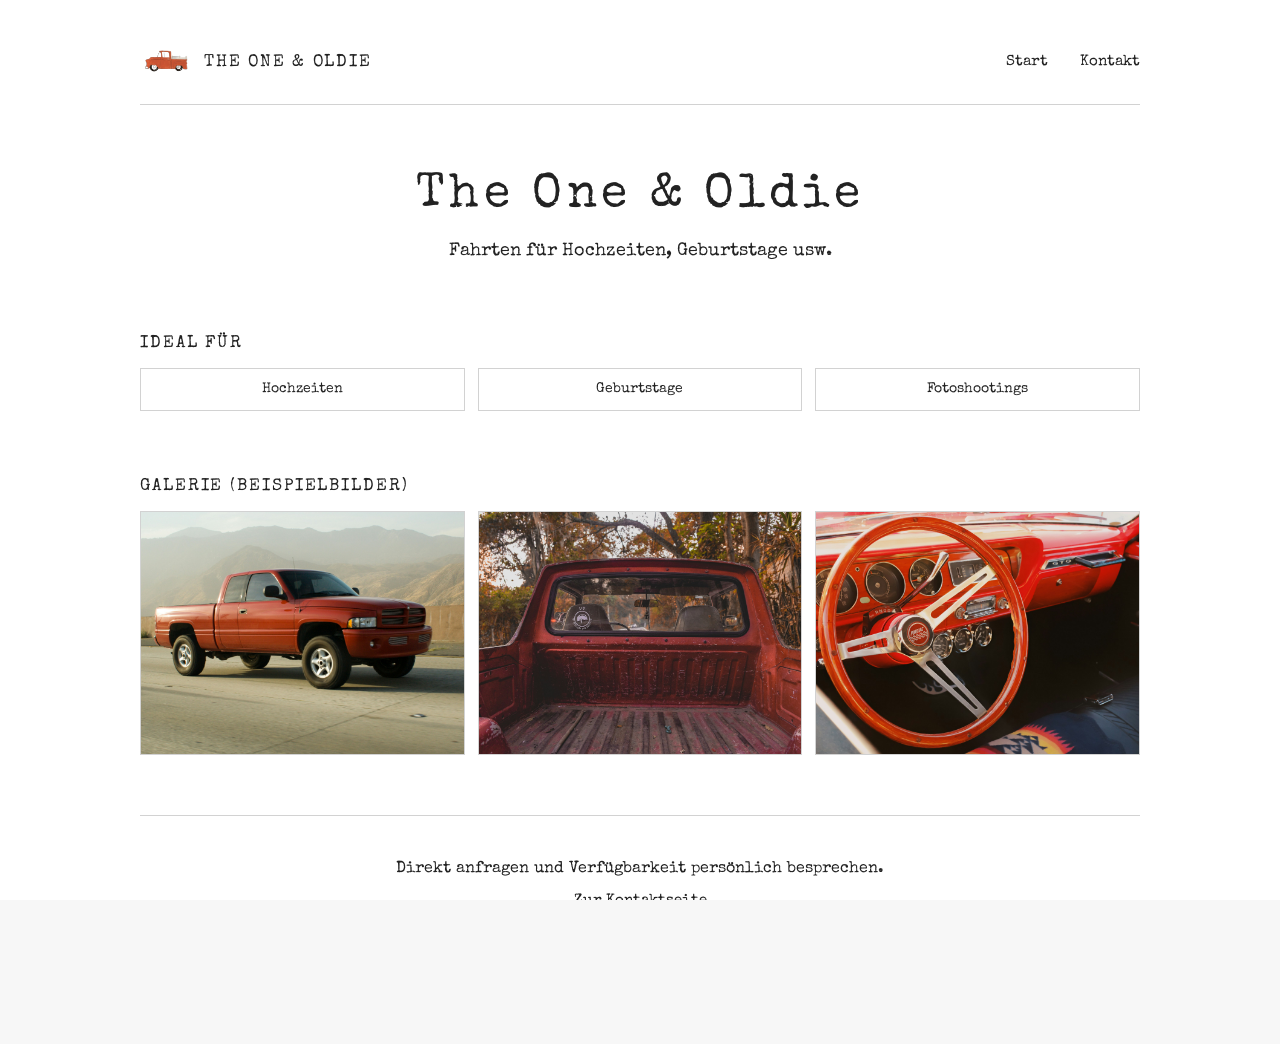
==== index.html @ 738f6e9b "init" ====
<!doctype html>
<html lang="de">
  <head>
    <meta charset="UTF-8" />
    <meta name="viewport" content="width=device-width, initial-scale=1.0" />
    <link
      rel="apple-touch-icon"
      sizes="180x180"
      href="./assets/favicon_io/apple-touch-icon.png"
    />
    <link
      rel="icon"
      type="image/png"
      sizes="32x32"
      href="./assets/favicon_io/favicon-32x32.png"
    />
    <link
      rel="icon"
      type="image/png"
      sizes="16x16"
      href="./assets/favicon_io/favicon-16x16.png"
    />
    <link
      rel="icon"
      type="image/x-icon"
      href="./assets/favicon_io/favicon.ico"
    />
    <link rel="manifest" href="./assets/favicon_io/site.webmanifest" />
    <meta name="theme-color" content="#ffffff" />
    <title>The One & Oldie | Vintage Chevy mieten</title>
    <meta
      name="description"
      content="The One & Oldie – Vintage Chevy Truck für Hochzeiten, Geburtstage und besondere Anlässe."
    />
    <link rel="preconnect" href="https://fonts.googleapis.com" />
    <link rel="preconnect" href="https://fonts.gstatic.com" crossorigin />
    <link
      href="https://fonts.googleapis.com/css2?family=Courier+Prime:wght@400;700&family=Special+Elite&display=swap"
      rel="stylesheet"
    />
    <link rel="stylesheet" href="./assets/loader.css" />
    <link rel="stylesheet" href="./assets/nav.css" />
    <style>
      :root {
        --bg: #ffffff;
        --text: #222222;
        --line: rgba(34, 34, 34, 0.2);
      }

      * {
        box-sizing: border-box;
      }

      html,
      body {
        margin: 0;
        padding: 0;
        background: var(--bg);
        color: var(--text);
        font-family: "Special Elite", "Courier Prime", "Courier New", serif;
      }

      .site {
        width: min(1000px, 92vw);
        margin: 0 auto;
        padding: clamp(1.4rem, 3vw, 2.2rem) 0 clamp(3rem, 7vw, 5rem);
      }

      .nav {
        display: flex;
        align-items: center;
        justify-content: space-between;
        gap: 1rem;
        border-bottom: 1px solid var(--line);
        padding-bottom: 0.9rem;
      }

      .brand {
        margin: 0;
        font-size: clamp(0.95rem, 2vw, 1.08rem);
        letter-spacing: 0.1em;
        text-transform: uppercase;
      }

      .brand-wrap {
        display: flex;
        align-items: center;
        gap: 0.65rem;
      }

      .brand-logo {
        width: clamp(44px, 5vw, 54px);
        height: clamp(44px, 5vw, 54px);
        object-fit: contain;
        display: block;
      }

      .nav-links {
        display: flex;
        gap: clamp(1rem, 3vw, 2rem);
        font-size: 0.92rem;
      }

      .nav a,
      .btn,
      .footer a {
        color: inherit;
        text-decoration: none;
        border-bottom: 1px solid transparent;
        transition: border-color 0.15s ease;
      }

      .nav a:hover,
      .nav a:focus-visible,
      .btn:hover,
      .btn:focus-visible,
      .footer a:hover,
      .footer a:focus-visible {
        border-color: rgba(34, 34, 34, 0.4);
        outline: none;
      }

      .hero {
        text-align: center;
        padding-top: clamp(2rem, 7vw, 4.2rem);
      }

      .hero h1 {
        margin: 0;
        font-size: clamp(1.9rem, 5vw, 3rem);
        font-weight: 400;
        letter-spacing: 0.09em;
      }

      .hero p {
        margin: 1rem auto 0;
        max-width: 42ch;
        font-size: clamp(0.95rem, 2vw, 1.1rem);
        line-height: 1.8;
      }

      .hero-image {
        margin: clamp(1.7rem, 4vw, 2.8rem) auto 0;
        width: min(760px, 100%);
        border: 1px solid var(--line);
        background: #f7f7f7;
        overflow: hidden;
      }

      .hero-image img {
        display: block;
        width: 100%;
        height: auto;
      }

      .section {
        margin-top: clamp(2.5rem, 6vw, 4.2rem);
      }

      .section h2 {
        margin: 0 0 1rem;
        text-transform: uppercase;
        letter-spacing: 0.11em;
        font-size: clamp(0.95rem, 2.2vw, 1.08rem);
        font-weight: 400;
      }

      .events {
        display: grid;
        grid-template-columns: repeat(3, minmax(0, 1fr));
        gap: 0.8rem;
      }

      .event-card {
        border: 1px solid var(--line);
        padding: 0.85rem 0.75rem;
        text-align: center;
        font-size: 0.9rem;
      }

      .gallery {
        display: grid;
        grid-template-columns: repeat(3, minmax(0, 1fr));
        gap: 0.8rem;
      }

      .gallery img {
        width: 100%;
        aspect-ratio: 4 / 3;
        object-fit: cover;
        border: 1px solid var(--line);
        display: block;
      }

      .cta {
        margin-top: clamp(2.4rem, 6vw, 3.8rem);
        text-align: center;
        border-top: 1px solid var(--line);
        padding-top: clamp(1.2rem, 3vw, 1.8rem);
      }

      .btn {
        display: inline-block;
        font-size: 0.95rem;
        padding-bottom: 0.1rem;
      }

      .footer {
        margin-top: 2.4rem;
        text-align: center;
        font-size: 0.85rem;
        opacity: 0.9;
      }

      @media (max-width: 820px) {
        .events,
        .gallery {
          grid-template-columns: repeat(2, minmax(0, 1fr));
        }
      }

      @media (max-width: 580px) {
        .site {
          width: min(96vw, 560px);
        }

        .events,
        .gallery {
          grid-template-columns: 1fr;
        }

        .hero {
          text-align: left;
        }

        .hero p {
          margin-left: 0;
        }
      }
    </style>
  </head>
  <body>
    <div id="page-loader" class="page-loader" aria-live="polite" aria-busy="true">
      <div class="loader-half loader-half--top" aria-hidden="true"></div>
      <div class="loader-half loader-half--bottom" aria-hidden="true"></div>
      <div class="loader-scene">
        <p class="loader-label">The One &amp; Oldie</p>
        <div
          class="dino-game"
          role="progressbar"
          aria-valuemin="0"
          aria-valuemax="100"
          aria-valuenow="0"
          aria-label="Seite wird geladen"
        >
          <canvas class="dino-canvas" aria-hidden="true"></canvas>
          <img
            class="loader-runner"
            src="./assets/logo.png"
            alt=""
            width="72"
            height="72"
            decoding="async"
          />
        </div>
      </div>
    </div>

    <div class="site">
      <header class="nav">
        <div class="brand-wrap">
          <img
            class="brand-logo"
            src="./assets/logo.png"
            alt="The One &amp; Oldie Logo"
          />
          <p class="brand">The One &amp; Oldie</p>
        </div>
        <button
          class="nav-toggle"
          type="button"
          aria-expanded="false"
          aria-controls="nav-menu"
          aria-label="Menü öffnen"
        >
          <span class="nav-toggle-bar" aria-hidden="true"></span>
          <span class="nav-toggle-bar" aria-hidden="true"></span>
          <span class="nav-toggle-bar" aria-hidden="true"></span>
        </button>
        <nav id="nav-menu" class="nav-links" aria-label="Hauptnavigation">
          <a href="index.html">Start</a>
          <a href="contact.html">Kontakt</a>
        </nav>
      </header>

      <main>
        <section class="hero" aria-label="Startbereich">
          <h1>The One &amp; Oldie</h1>
          <p>Fahrten für Hochzeiten, Geburtstage usw.</p>
        </section>

        <section class="section" aria-label="Anlässe">
          <h2>Ideal für</h2>
          <div class="events">
            <div class="event-card">Hochzeiten</div>
            <div class="event-card">Geburtstage</div>
            <div class="event-card">Fotoshootings</div>
          </div>
        </section>

        <section class="section" aria-label="Galerie">
          <h2>Galerie (Beispielbilder)</h2>
          <div class="gallery">
            <img
              src="./assets/gallery/example1.jpg"
              alt="Beispielbild 1 für späteres Ersetzen"
            />
            <img
              src="./assets/gallery/example2.jpg"
              alt="Beispielbild 2 für späteres Ersetzen"
            />
            <img
              src="./assets/gallery/example3.jpg"
              alt="Beispielbild 3 für späteres Ersetzen"
            />
          </div>
        </section>

        <section class="cta" aria-label="Kontaktaufruf">
          <p>Direkt anfragen und Verfügbarkeit persönlich besprechen.</p>
          <a class="btn" href="contact.html">Zur Kontaktseite</a>
        </section>
      </main>

      <footer class="footer">
        <a href="contact.html">Kontakt</a>
      </footer>
    </div>
    <script src="./assets/loader.js"></script>
    <script src="./assets/nav.js"></script>
  </body>
</html>
---- assets/loader.css ----
/* Loading screen – Chrome offline dino style + split reveal */
body.is-loading {
  overflow: hidden;
}

.page-loader {
  position: fixed;
  inset: 0;
  z-index: 10000;
  pointer-events: all;
}

.page-loader.is-done {
  pointer-events: none;
}

.loader-half {
  position: fixed;
  left: 0;
  right: 0;
  height: 50%;
  background: #f7f7f7;
  z-index: 10002;
  transition: transform 0.9s cubic-bezier(0.65, 0, 0.35, 1);
  will-change: transform;
}

.loader-half--top {
  top: 0;
}

.loader-half--bottom {
  bottom: 0;
}

.page-loader.is-revealing .loader-half--top {
  transform: translateY(-100%);
}

.page-loader.is-revealing .loader-half--bottom {
  transform: translateY(100%);
}

.loader-scene {
  position: fixed;
  left: 50%;
  top: 50%;
  transform: translate(-50%, -50%);
  width: min(520px, 88vw);
  z-index: 10003;
  transition: opacity 0.35s ease;
}

.page-loader.is-revealing .loader-scene {
  opacity: 0;
}

.loader-label {
  margin: 0 0 0.65rem;
  text-align: center;
  font-family: "Segoe UI", system-ui, -apple-system, sans-serif;
  font-size: clamp(0.8rem, 2vw, 0.9rem);
  letter-spacing: 0.02em;
  color: #535353;
}

.dino-game {
  position: relative;
  height: 72px;
  border-radius: 2px;
  overflow: hidden;
  background: #f7f7f7;
}

.dino-canvas {
  display: block;
  width: 100%;
  height: 72px;
}

.loader-runner {
  position: absolute;
  left: 0%;
  bottom: 12px;
  width: clamp(48px, 13vw, 64px);
  height: auto;
  z-index: 2;
  pointer-events: none;
  transform: translateX(-50%) scaleX(-1);
  transform-origin: bottom center;
  filter: drop-shadow(0 2px 4px rgba(0, 0, 0, 0.12));
}

@media (prefers-reduced-motion: reduce) {
  .loader-half {
    transition-duration: 0.01ms;
  }

  .loader-scene {
    transition: none;
  }
}
---- assets/nav.css ----
.nav-toggle {
  display: none;
  flex-direction: column;
  justify-content: center;
  gap: 5px;
  width: 44px;
  height: 44px;
  margin-left: auto;
  padding: 0;
  border: 1px solid var(--line);
  background: var(--bg);
  color: inherit;
  cursor: pointer;
  flex-shrink: 0;
}

.nav-toggle-bar {
  display: block;
  width: 20px;
  height: 2px;
  margin: 0 auto;
  background: currentColor;
  transition: transform 0.2s ease, opacity 0.2s ease;
}

.nav-toggle:focus-visible {
  outline: 2px solid rgba(34, 34, 34, 0.35);
  outline-offset: 2px;
}

.nav.is-open .nav-toggle-bar:nth-child(1) {
  transform: translateY(7px) rotate(45deg);
}

.nav.is-open .nav-toggle-bar:nth-child(2) {
  opacity: 0;
}

.nav.is-open .nav-toggle-bar:nth-child(3) {
  transform: translateY(-7px) rotate(-45deg);
}

@media (max-width: 768px) {
  .nav {
    position: relative;
    flex-wrap: wrap;
    align-items: center;
  }

  .nav-toggle {
    display: flex;
  }

  .nav-links {
    display: none;
    width: 100%;
    flex-direction: column;
    align-items: stretch;
    gap: 0;
    margin-top: 0.75rem;
    padding-top: 0.75rem;
    border-top: 1px solid var(--line);
  }

  .nav.is-open .nav-links {
    display: flex;
  }

  .nav-links a {
    padding: 0.7rem 0;
    border-bottom: 1px solid var(--line);
  }

  .nav-links a:last-child {
    border-bottom: none;
  }
}

@media (min-width: 769px) {
  .nav-toggle {
    display: none !important;
  }
}

@media (prefers-reduced-motion: reduce) {
  .nav-toggle-bar {
    transition: none;
  }
}
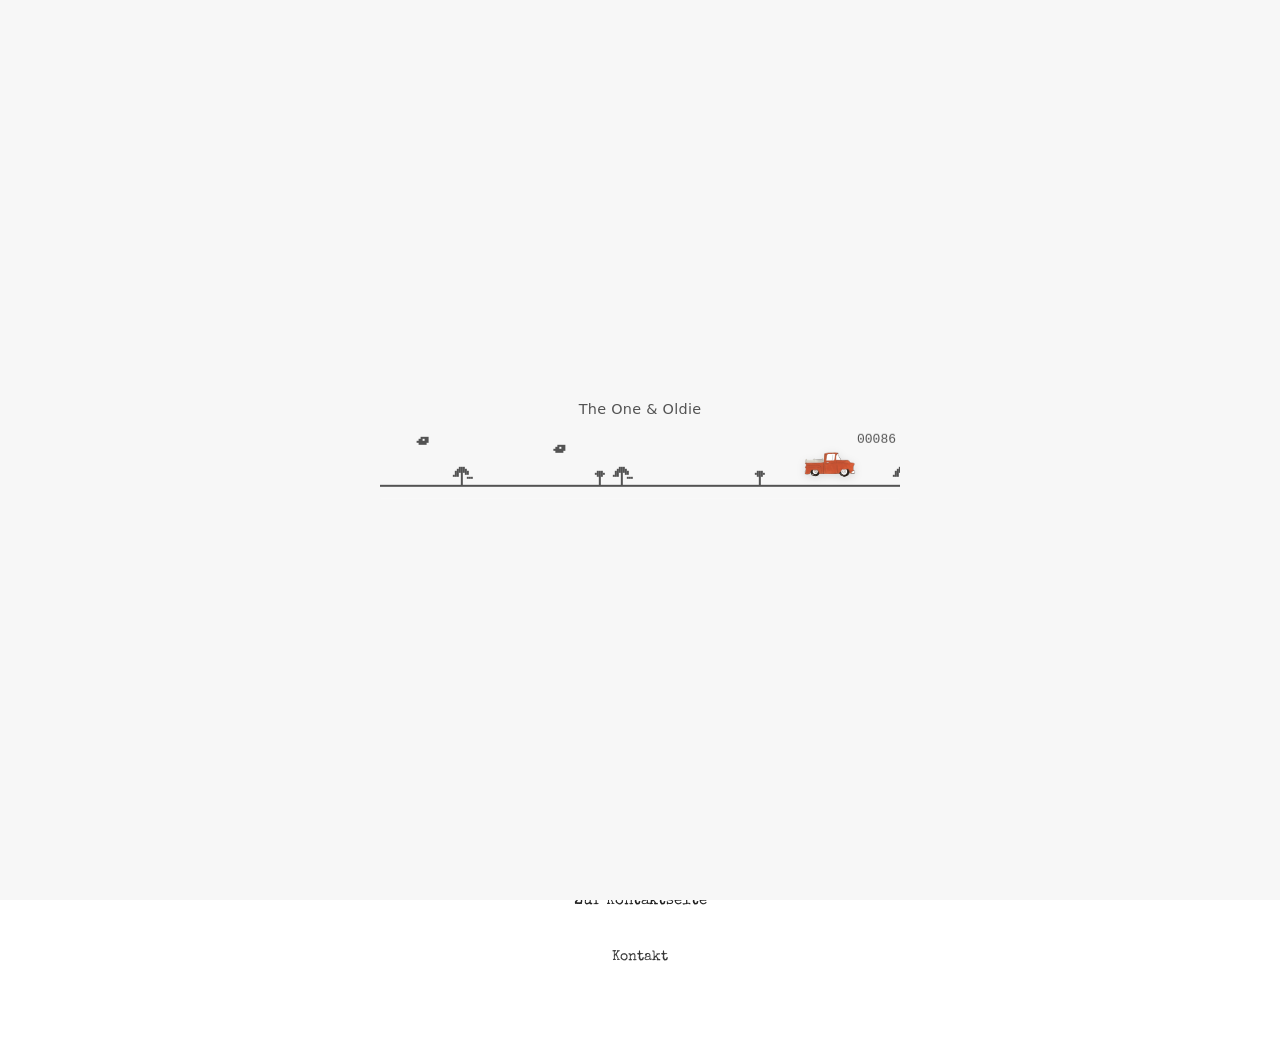
==== commit 219286ae: "add mobile features" ====
--- a/index.html
+++ b/index.html
@@ -38,70 +38,10 @@
       href="https://fonts.googleapis.com/css2?family=Courier+Prime:wght@400;700&family=Special+Elite&display=swap"
       rel="stylesheet"
     />
+    <link rel="stylesheet" href="./assets/site.css" />
     <link rel="stylesheet" href="./assets/loader.css" />
     <link rel="stylesheet" href="./assets/nav.css" />
     <style>
-      :root {
-        --bg: #ffffff;
-        --text: #222222;
-        --line: rgba(34, 34, 34, 0.2);
-      }
-
-      * {
-        box-sizing: border-box;
-      }
-
-      html,
-      body {
-        margin: 0;
-        padding: 0;
-        background: var(--bg);
-        color: var(--text);
-        font-family: "Special Elite", "Courier Prime", "Courier New", serif;
-      }
-
-      .site {
-        width: min(1000px, 92vw);
-        margin: 0 auto;
-        padding: clamp(1.4rem, 3vw, 2.2rem) 0 clamp(3rem, 7vw, 5rem);
-      }
-
-      .nav {
-        display: flex;
-        align-items: center;
-        justify-content: space-between;
-        gap: 1rem;
-        border-bottom: 1px solid var(--line);
-        padding-bottom: 0.9rem;
-      }
-
-      .brand {
-        margin: 0;
-        font-size: clamp(0.95rem, 2vw, 1.08rem);
-        letter-spacing: 0.1em;
-        text-transform: uppercase;
-      }
-
-      .brand-wrap {
-        display: flex;
-        align-items: center;
-        gap: 0.65rem;
-      }
-
-      .brand-logo {
-        width: clamp(44px, 5vw, 54px);
-        height: clamp(44px, 5vw, 54px);
-        object-fit: contain;
-        display: block;
-      }
-
-      .nav-links {
-        display: flex;
-        gap: clamp(1rem, 3vw, 2rem);
-        font-size: 0.92rem;
-      }
-
-      .nav a,
       .btn,
       .footer a {
         color: inherit;
@@ -110,8 +50,6 @@
         transition: border-color 0.15s ease;
       }
 
-      .nav a:hover,
-      .nav a:focus-visible,
       .btn:hover,
       .btn:focus-visible,
       .footer a:hover,
@@ -220,10 +158,6 @@
       }
 
       @media (max-width: 580px) {
-        .site {
-          width: min(96vw, 560px);
-        }
-
         .events,
         .gallery {
           grid-template-columns: 1fr;
@@ -276,21 +210,23 @@
           />
           <p class="brand">The One &amp; Oldie</p>
         </div>
-        <button
-          class="nav-toggle"
-          type="button"
-          aria-expanded="false"
-          aria-controls="nav-menu"
-          aria-label="Menü öffnen"
-        >
-          <span class="nav-toggle-bar" aria-hidden="true"></span>
-          <span class="nav-toggle-bar" aria-hidden="true"></span>
-          <span class="nav-toggle-bar" aria-hidden="true"></span>
-        </button>
-        <nav id="nav-menu" class="nav-links" aria-label="Hauptnavigation">
-          <a href="index.html">Start</a>
-          <a href="contact.html">Kontakt</a>
-        </nav>
+        <div class="nav-menu">
+          <button
+            class="nav-toggle"
+            type="button"
+            aria-expanded="false"
+            aria-controls="nav-menu"
+            aria-label="Menü öffnen"
+          >
+            <span class="nav-toggle-bar" aria-hidden="true"></span>
+            <span class="nav-toggle-bar" aria-hidden="true"></span>
+            <span class="nav-toggle-bar" aria-hidden="true"></span>
+          </button>
+          <nav id="nav-menu" class="nav-links" aria-label="Hauptnavigation">
+            <a href="index.html" aria-current="page">Start</a>
+            <a href="contact.html">Kontakt</a>
+          </nav>
+        </div>
       </header>
 
       <main>
--- a/assets/site.css
+++ b/assets/site.css
@@ -0,0 +1,76 @@
+:root {
+  --bg: #ffffff;
+  --text: #222222;
+  --line: rgba(34, 34, 34, 0.2);
+}
+
+* {
+  box-sizing: border-box;
+}
+
+html,
+body {
+  margin: 0;
+  padding: 0;
+  background: var(--bg);
+  color: var(--text);
+  font-family: "Special Elite", "Courier Prime", "Courier New", serif;
+}
+
+.site {
+  width: min(1000px, 92vw);
+  margin: 0 auto;
+  padding: clamp(1.4rem, 3vw, 2.2rem) 0 clamp(3rem, 7vw, 5rem);
+}
+
+.nav {
+  display: flex;
+  align-items: center;
+  justify-content: space-between;
+  gap: 1rem;
+  border-bottom: 1px solid var(--line);
+  padding-bottom: 0.9rem;
+}
+
+.brand {
+  margin: 0;
+  font-size: clamp(0.95rem, 2vw, 1.08rem);
+  letter-spacing: 0.1em;
+  text-transform: uppercase;
+}
+
+.brand-wrap {
+  display: flex;
+  align-items: center;
+  gap: 0.65rem;
+}
+
+.brand-logo {
+  width: clamp(44px, 5vw, 54px);
+  height: clamp(44px, 5vw, 54px);
+  object-fit: contain;
+  display: block;
+}
+
+.nav a {
+  color: inherit;
+  text-decoration: none;
+  border-bottom: 1px solid transparent;
+  transition: border-color 0.15s ease;
+}
+
+.nav a:hover,
+.nav a:focus-visible {
+  border-color: rgba(34, 34, 34, 0.4);
+  outline: none;
+}
+
+.nav-links a[aria-current="page"] {
+  border-color: rgba(34, 34, 34, 0.4);
+}
+
+@media (max-width: 580px) {
+  .site {
+    width: min(96vw, 560px);
+  }
+}
--- a/assets/nav.css
+++ b/assets/nav.css
@@ -1,3 +1,8 @@
+.nav-menu {
+  position: relative;
+  margin-left: auto;
+}
+
 .nav-toggle {
   display: none;
   flex-direction: column;
@@ -5,7 +10,6 @@
   gap: 5px;
   width: 44px;
   height: 44px;
-  margin-left: auto;
   padding: 0;
   border: 1px solid var(--line);
   background: var(--bg);
@@ -40,26 +44,41 @@
   transform: translateY(-7px) rotate(-45deg);
 }
 
+.nav .nav-links {
+  display: flex;
+  gap: clamp(1rem, 3vw, 2rem);
+  font-size: 0.92rem;
+}
+
 @media (max-width: 768px) {
   .nav {
     position: relative;
-    flex-wrap: wrap;
     align-items: center;
+  }
+
+  .nav-menu {
+    margin-left: auto;
   }
 
   .nav-toggle {
     display: flex;
   }
 
-  .nav-links {
+  .nav .nav-links {
     display: none;
-    width: 100%;
+    position: absolute;
+    top: calc(100% + 0.5rem);
+    right: 0;
+    z-index: 100;
+    min-width: 11rem;
     flex-direction: column;
     align-items: stretch;
     gap: 0;
-    margin-top: 0.75rem;
-    padding-top: 0.75rem;
-    border-top: 1px solid var(--line);
+    margin: 0;
+    padding: 0.35rem 0;
+    background: var(--bg);
+    border: 1px solid var(--line);
+    box-shadow: 0 8px 24px rgba(34, 34, 34, 0.08);
   }
 
   .nav.is-open .nav-links {
@@ -67,7 +86,7 @@
   }
 
   .nav-links a {
-    padding: 0.7rem 0;
+    padding: 0.75rem 1.1rem;
     border-bottom: 1px solid var(--line);
   }
 
@@ -77,8 +96,24 @@
 }
 
 @media (min-width: 769px) {
+  .nav-menu {
+    display: flex;
+    align-items: center;
+    gap: clamp(1rem, 3vw, 2rem);
+    margin-left: 0;
+  }
+
   .nav-toggle {
     display: none !important;
+  }
+
+  .nav .nav-links {
+    position: static;
+    min-width: 0;
+    padding: 0;
+    border: none;
+    box-shadow: none;
+    background: transparent;
   }
 }
 
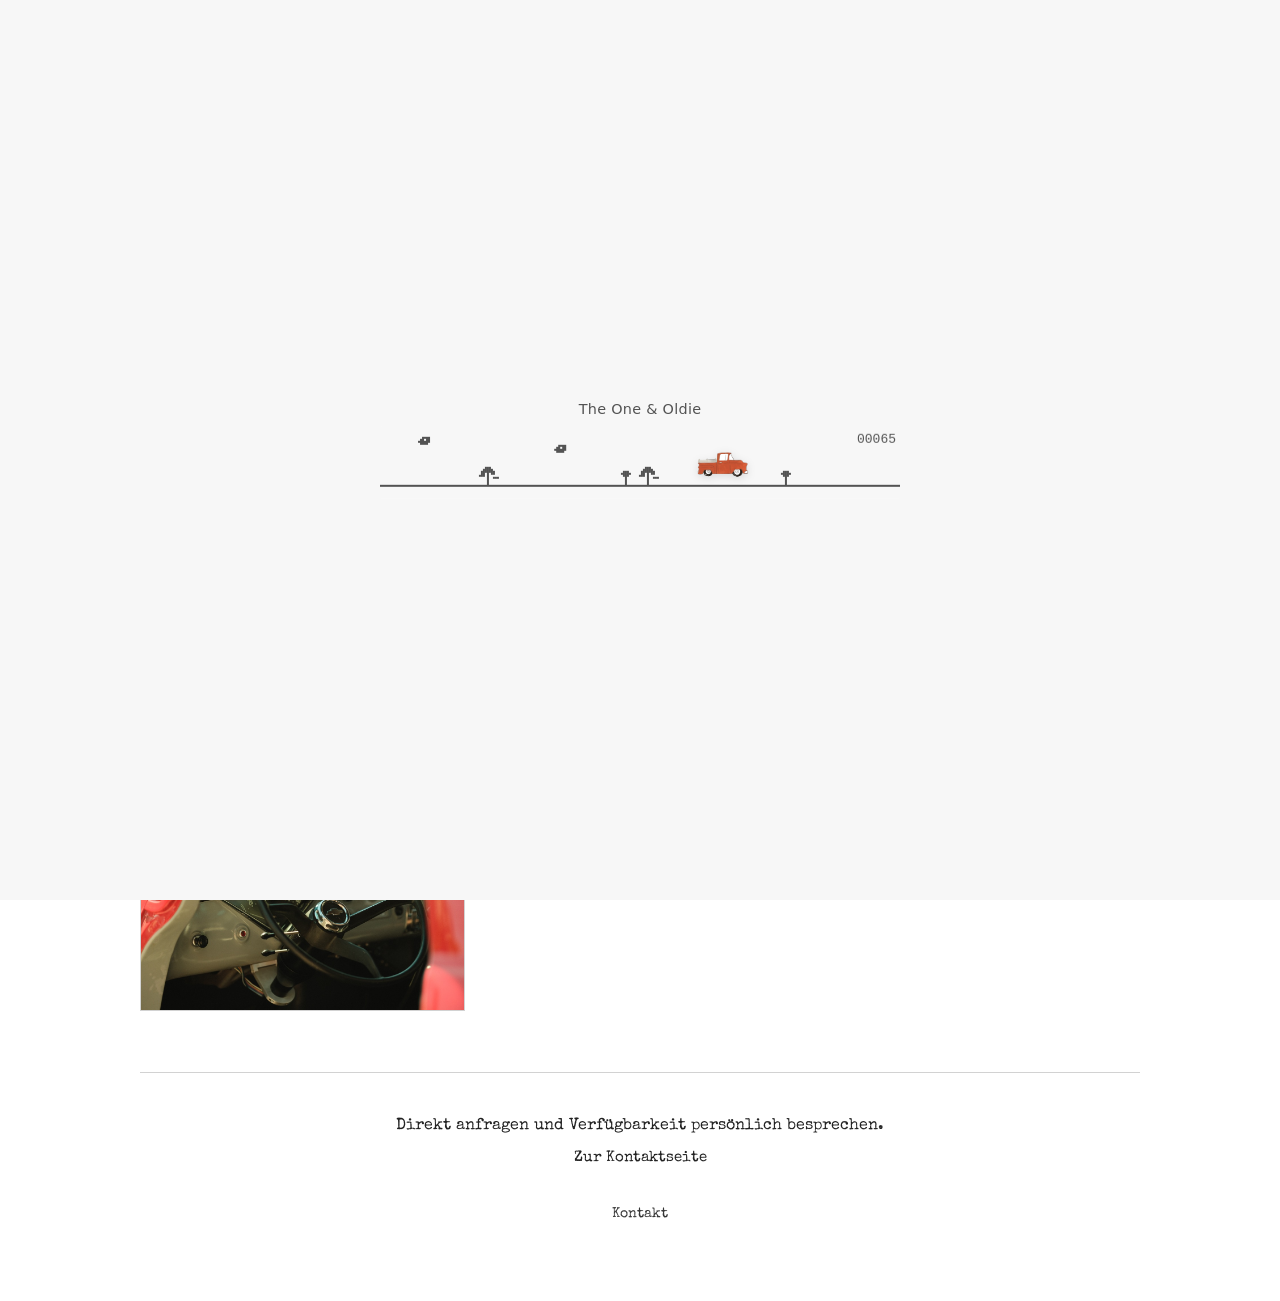
==== commit 22f3a3d6: "replace pictures" ====
--- a/index.html
+++ b/index.html
@@ -174,7 +174,12 @@
     </style>
   </head>
   <body>
-    <div id="page-loader" class="page-loader" aria-live="polite" aria-busy="true">
+    <div
+      id="page-loader"
+      class="page-loader"
+      aria-live="polite"
+      aria-busy="true"
+    >
       <div class="loader-half loader-half--top" aria-hidden="true"></div>
       <div class="loader-half loader-half--bottom" aria-hidden="true"></div>
       <div class="loader-scene">
@@ -248,15 +253,19 @@
           <h2>Galerie (Beispielbilder)</h2>
           <div class="gallery">
             <img
-              src="./assets/gallery/example1.jpg"
+              src="./assets/gallery/DSCF6002.jpeg"
               alt="Beispielbild 1 für späteres Ersetzen"
             />
             <img
-              src="./assets/gallery/example2.jpg"
+              src="./assets/gallery/DSC00577.jpeg"
               alt="Beispielbild 2 für späteres Ersetzen"
             />
             <img
-              src="./assets/gallery/example3.jpg"
+              src="./assets/gallery/DSCF5998.jpeg"
+              alt="Beispielbild 3 für späteres Ersetzen"
+            />
+            <img
+              src="./assets/gallery/DSCF6082.jpeg"
               alt="Beispielbild 3 für späteres Ersetzen"
             />
           </div>
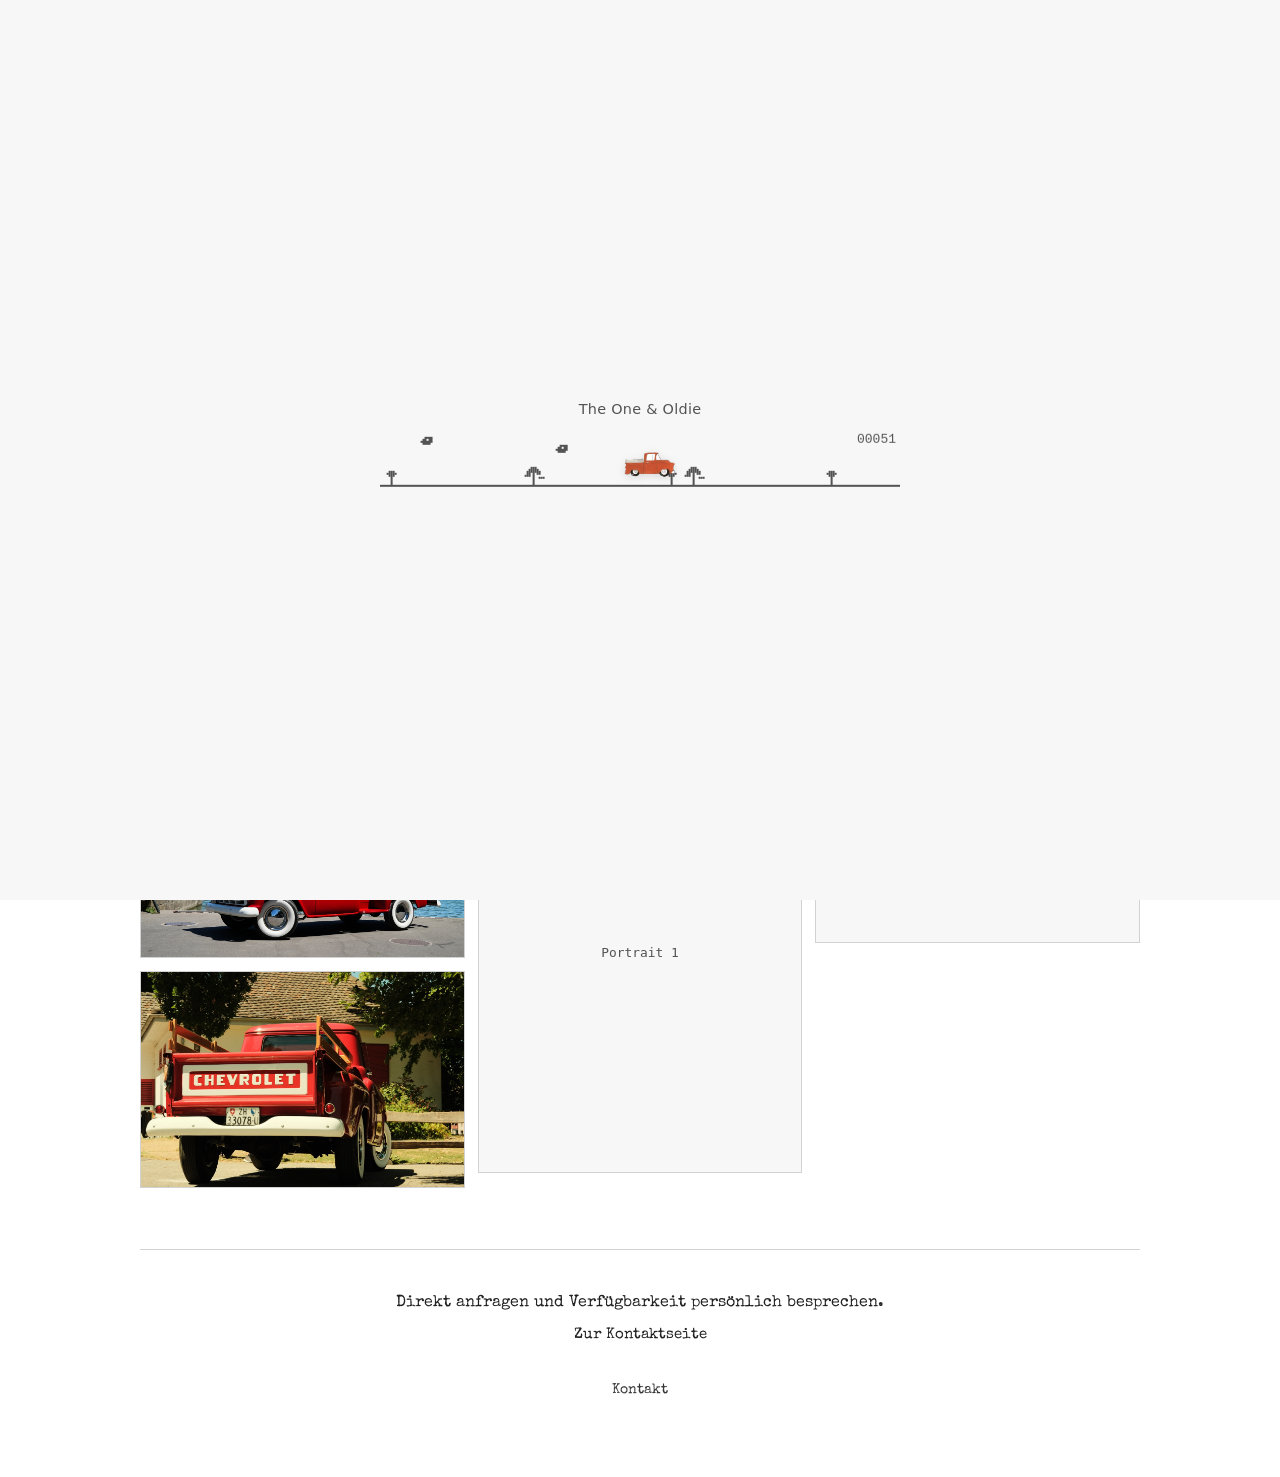
==== commit cc6f96c2: "Switch gallery to masonry grid, add portrait placeholders CSS columns instead of grid keeps native a" ====
--- a/index.html
+++ b/index.html
@@ -117,17 +117,16 @@
       }
 
       .gallery {
-        display: grid;
-        grid-template-columns: repeat(3, minmax(0, 1fr));
-        gap: 0.8rem;
+        columns: 3;
+        column-gap: 0.8rem;
       }
 
       .gallery img {
         width: 100%;
-        aspect-ratio: 4 / 3;
-        object-fit: cover;
+        display: block;
         border: 1px solid var(--line);
-        display: block;
+        margin-bottom: 0.8rem;
+        break-inside: avoid;
       }
 
       .cta {
@@ -151,16 +150,22 @@
       }
 
       @media (max-width: 820px) {
-        .events,
+        .events {
+          grid-template-columns: repeat(2, minmax(0, 1fr));
+        }
+
         .gallery {
-          grid-template-columns: repeat(2, minmax(0, 1fr));
+          columns: 2;
         }
       }
 
       @media (max-width: 580px) {
-        .events,
+        .events {
+          grid-template-columns: 1fr;
+        }
+
         .gallery {
-          grid-template-columns: 1fr;
+          columns: 1;
         }
 
         .hero {
@@ -268,6 +273,14 @@
               src="./assets/gallery/DSCF6082.jpeg"
               alt="Beispielbild 3 für späteres Ersetzen"
             />
+            <img
+              src="data:image/svg+xml,%3Csvg xmlns='http://www.w3.org/2000/svg' width='600' height='800'%3E%3Crect width='600' height='800' fill='%23f7f7f7'/%3E%3Ctext x='50%25' y='50%25' font-family='monospace' font-size='24' fill='%23535353' text-anchor='middle'%3EPortrait 1%3C/text%3E%3C/svg%3E"
+              alt="Beispielbild Portrait 1 für späteres Ersetzen"
+            />
+            <img
+              src="data:image/svg+xml,%3Csvg xmlns='http://www.w3.org/2000/svg' width='600' height='800'%3E%3Crect width='600' height='800' fill='%23f7f7f7'/%3E%3Ctext x='50%25' y='50%25' font-family='monospace' font-size='24' fill='%23535353' text-anchor='middle'%3EPortrait 2%3C/text%3E%3C/svg%3E"
+              alt="Beispielbild Portrait 2 für späteres Ersetzen"
+            />
           </div>
         </section>
 
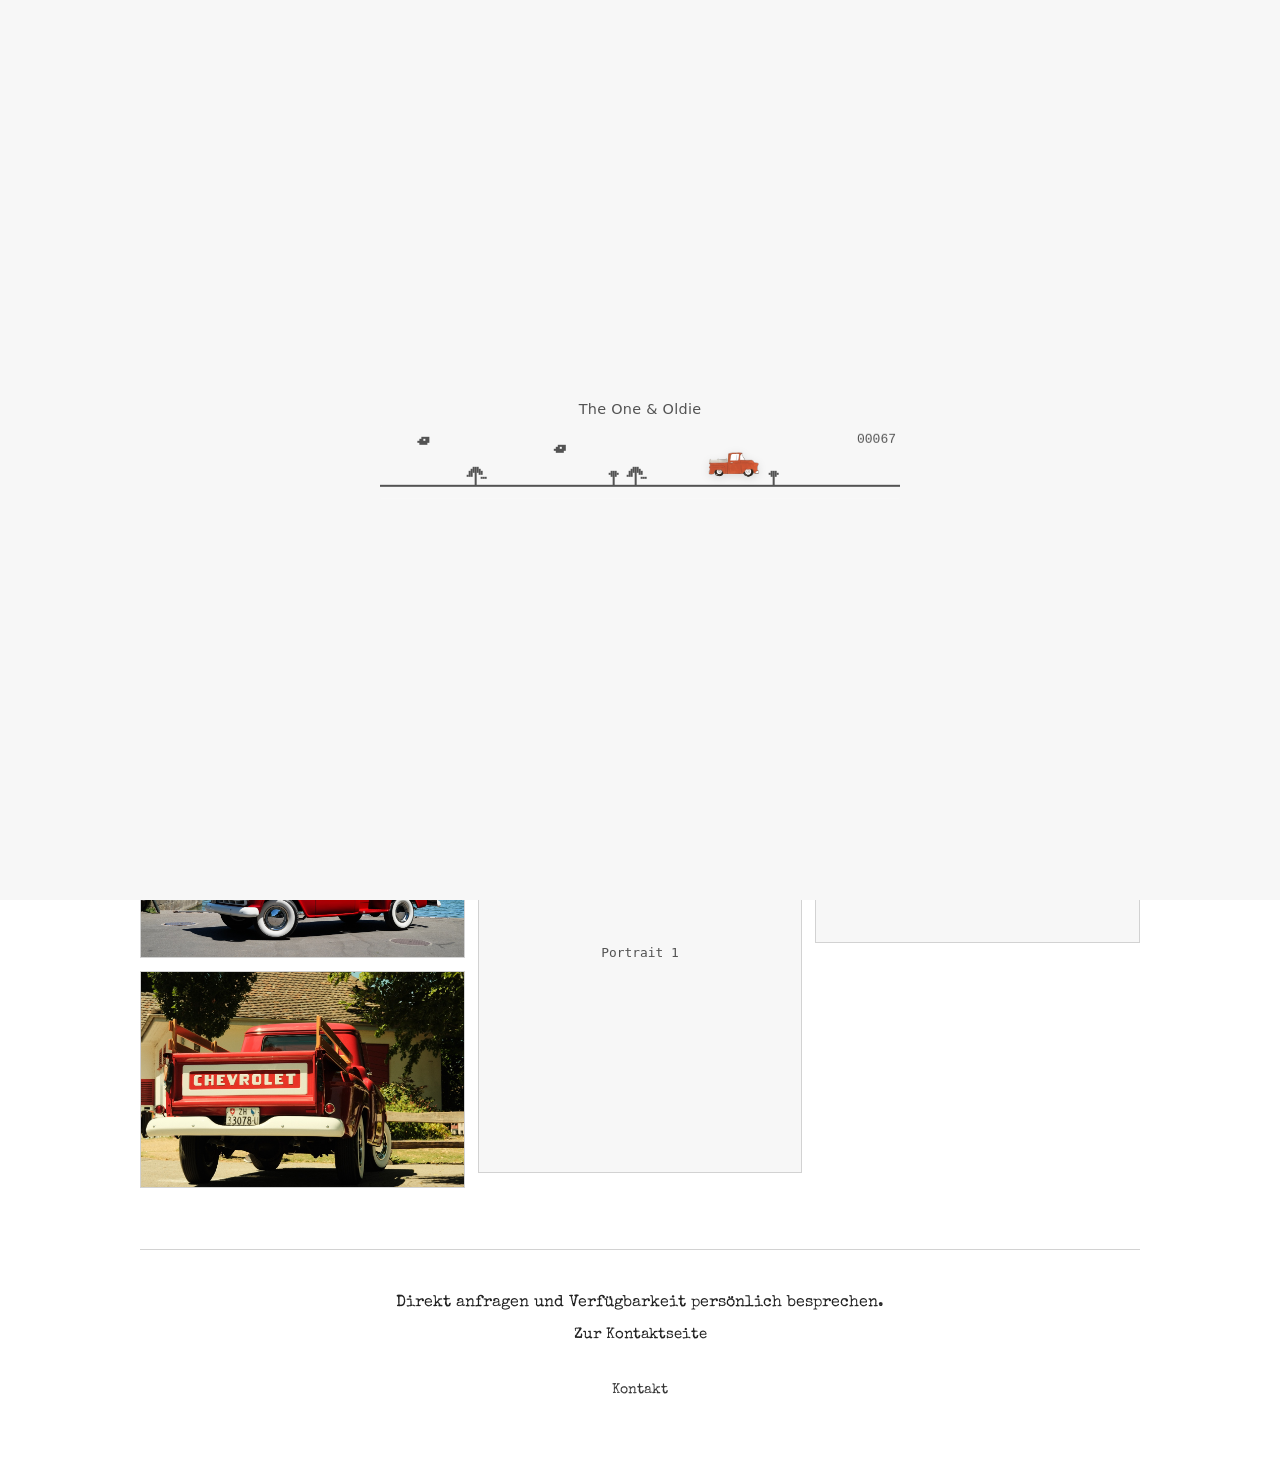
==== commit d07fb3e2: "Drop "(Beispielbilder)" from gallery heading Co-Authored-By: Claude Sonnet 5 <noreply@anthropic.com>" ====
--- a/index.html
+++ b/index.html
@@ -255,7 +255,7 @@
         </section>
 
         <section class="section" aria-label="Galerie">
-          <h2>Galerie (Beispielbilder)</h2>
+          <h2>Galerie</h2>
           <div class="gallery">
             <img
               src="./assets/gallery/DSCF6002.jpeg"
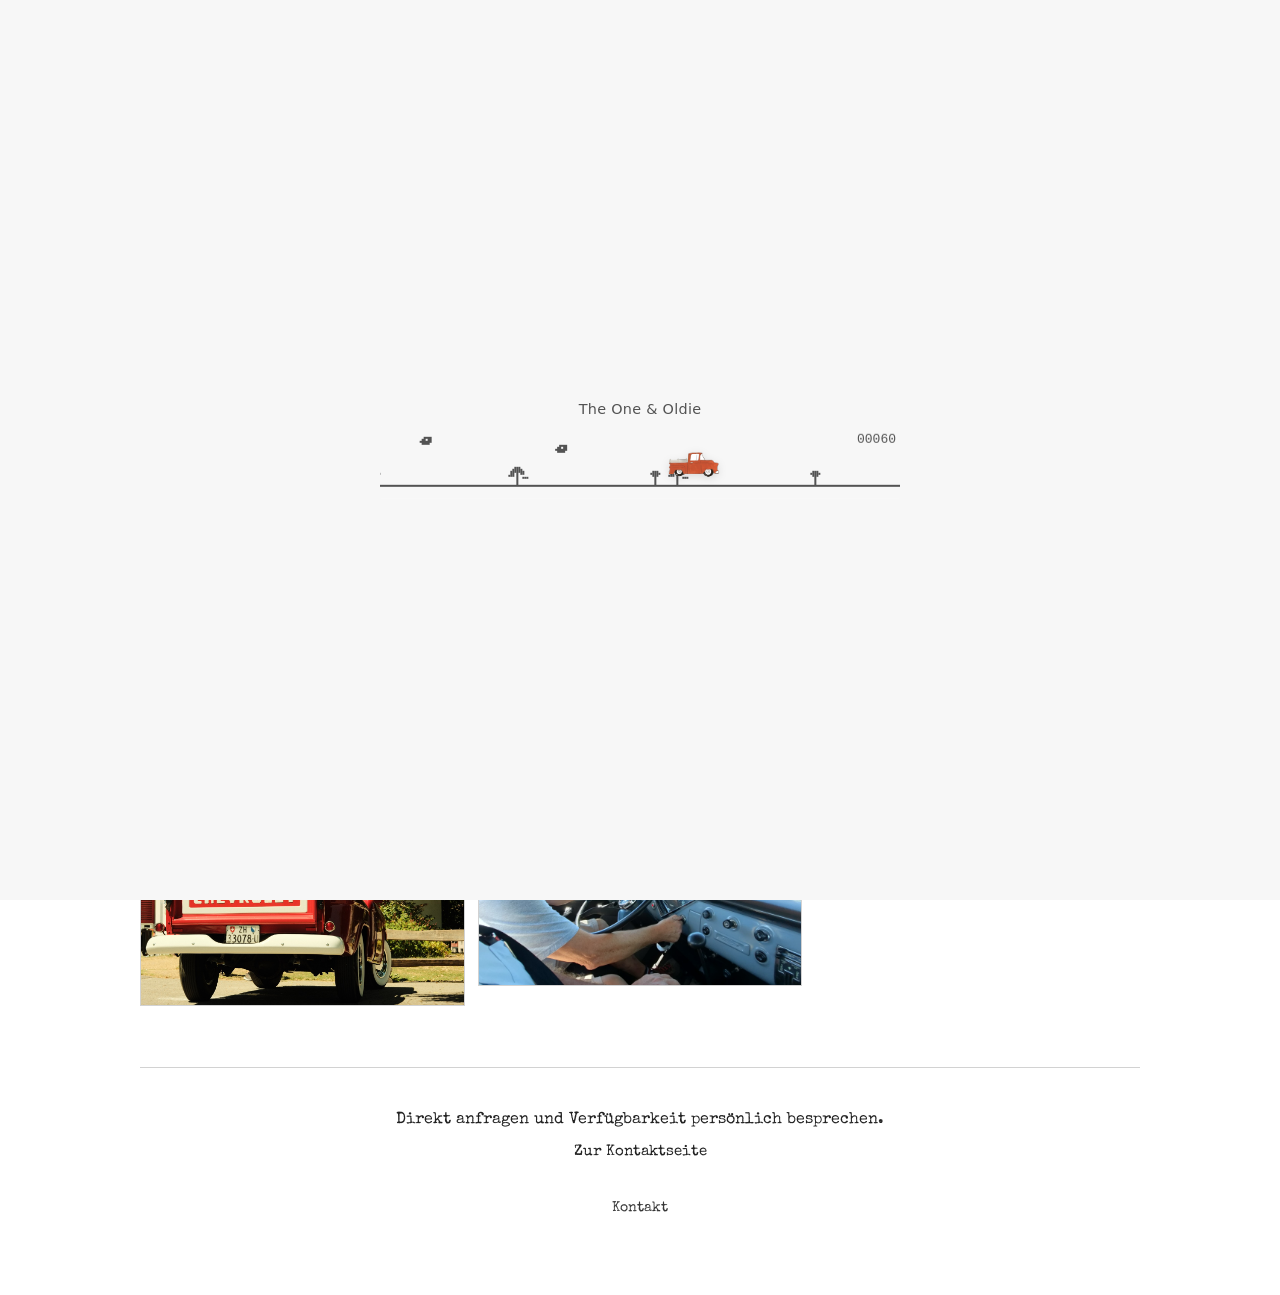
==== commit e1b946ea: "add new pictures and minor css changes" ====
--- a/index.html
+++ b/index.html
@@ -165,7 +165,12 @@
         }
 
         .gallery {
-          columns: 1;
+          columns: 2;
+          column-gap: 0.5rem;
+        }
+
+        .gallery img {
+          margin-bottom: 0.5rem;
         }
 
         .hero {
@@ -212,14 +217,14 @@
 
     <div class="site">
       <header class="nav">
-        <div class="brand-wrap">
+        <a class="brand-wrap" href="index.html" aria-label="Zur Startseite">
           <img
             class="brand-logo"
             src="./assets/logo.png"
             alt="The One &amp; Oldie Logo"
           />
           <p class="brand">The One &amp; Oldie</p>
-        </div>
+        </a>
         <div class="nav-menu">
           <button
             class="nav-toggle"
@@ -259,27 +264,31 @@
           <div class="gallery">
             <img
               src="./assets/gallery/DSCF6002.jpeg"
-              alt="Beispielbild 1 für späteres Ersetzen"
+              alt="Nahaufnahme der roten Ladefläche und Fahrertür des Chevy, durch Blätterwerk fotografiert"
+            />
+            <img
+              src="./assets/gallery/DSCF6050.jpeg"
+              alt="Roter Chevy Pickup von hinten am Seeufer vor Dorfkulisse"
+            />
+            <img
+              src="./assets/gallery/DSCF5998.jpeg"
+              alt="Heckansicht des roten Chevy mit Chevrolet-Schriftzug auf der Ladeklappe"
+            />
+            <img
+              src="./assets/gallery/DSCF6082.jpeg"
+              alt="Detailaufnahme von Lenkrad und Armaturenbrett des Chevy"
+            />
+            <img
+              src="./assets/gallery/ea9ece87-5e4c-4c04-82e8-7ed793b99b3c.jpeg"
+              alt="Blick vom Fahrersitz auf das Armaturenbrett und Lenkrad des Chevy"
+            />
+            <img
+              src="./assets/gallery/DSCF5993.jpeg"
+              alt="Frontale Nahaufnahme des roten Chevy vor Bäumen"
             />
             <img
               src="./assets/gallery/DSC00577.jpeg"
-              alt="Beispielbild 2 für späteres Ersetzen"
-            />
-            <img
-              src="./assets/gallery/DSCF5998.jpeg"
-              alt="Beispielbild 3 für späteres Ersetzen"
-            />
-            <img
-              src="./assets/gallery/DSCF6082.jpeg"
-              alt="Beispielbild 3 für späteres Ersetzen"
-            />
-            <img
-              src="data:image/svg+xml,%3Csvg xmlns='http://www.w3.org/2000/svg' width='600' height='800'%3E%3Crect width='600' height='800' fill='%23f7f7f7'/%3E%3Ctext x='50%25' y='50%25' font-family='monospace' font-size='24' fill='%23535353' text-anchor='middle'%3EPortrait 1%3C/text%3E%3C/svg%3E"
-              alt="Beispielbild Portrait 1 für späteres Ersetzen"
-            />
-            <img
-              src="data:image/svg+xml,%3Csvg xmlns='http://www.w3.org/2000/svg' width='600' height='800'%3E%3Crect width='600' height='800' fill='%23f7f7f7'/%3E%3Ctext x='50%25' y='50%25' font-family='monospace' font-size='24' fill='%23535353' text-anchor='middle'%3EPortrait 2%3C/text%3E%3C/svg%3E"
-              alt="Beispielbild Portrait 2 für späteres Ersetzen"
+              alt="Roter Chevy Pickup am Seeufer vor Rebbergen und Dorfkulisse"
             />
           </div>
         </section>
--- a/assets/site.css
+++ b/assets/site.css
@@ -65,6 +65,11 @@
   outline: none;
 }
 
+.nav a.brand-wrap:hover,
+.nav a.brand-wrap:focus-visible {
+  border-color: transparent;
+}
+
 .nav-links a[aria-current="page"] {
   border-color: rgba(34, 34, 34, 0.4);
 }
